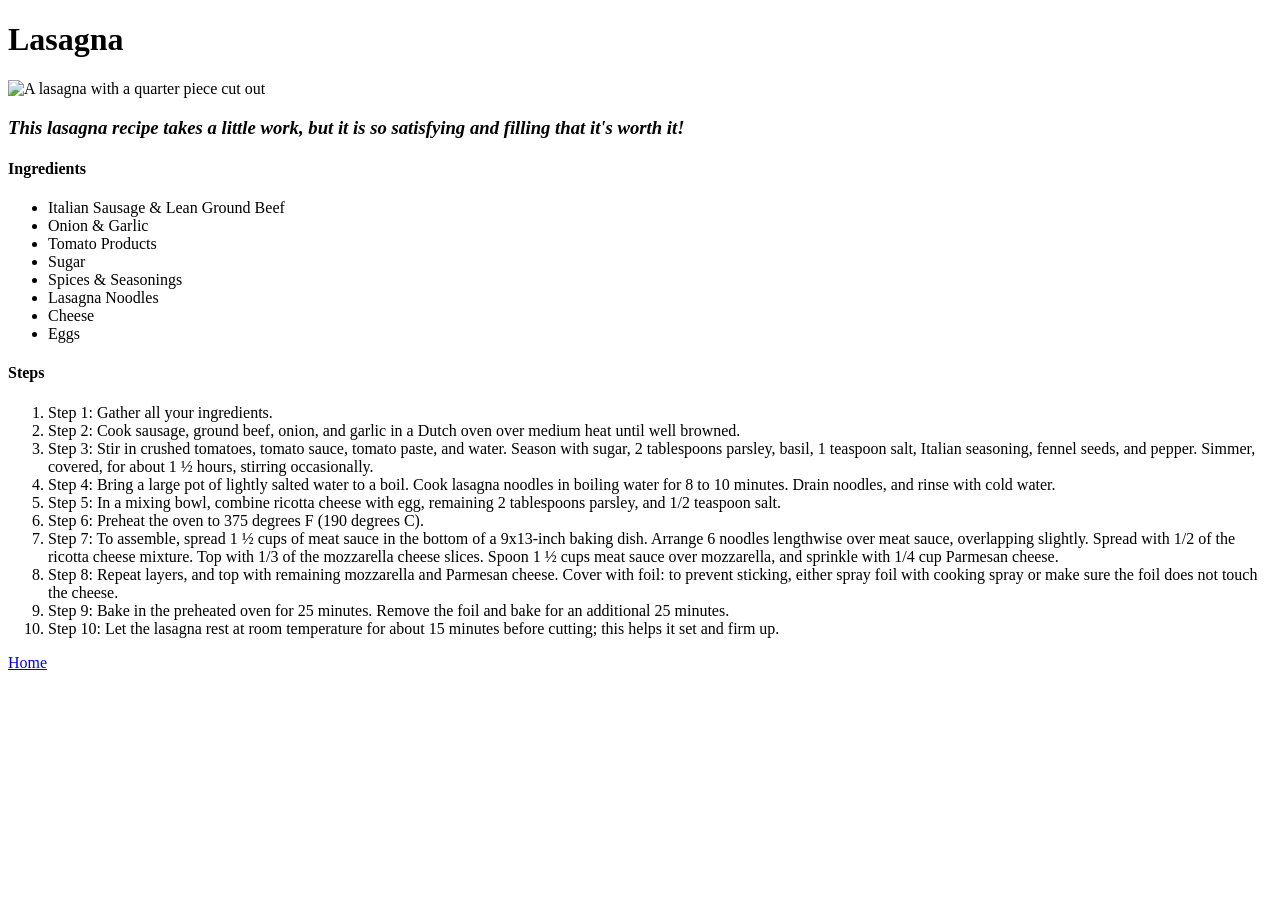
==== recipes/lasagna.html @ cc0717dc "Fix 'Step 10' missing text" ====
<!doctype html>
<html lang="en">
  <head>
    <meta charset="UTF-8" />
    <meta name="viewport" content="width=device-width, initial-scale=1.0" />
    <title>Lasagna</title>
  </head>
  <body>
    <h1>Lasagna</h1>

    <img
      src="../images/Lasagna.jpg"
      alt="A lasagna with a quarter piece cut out"
    />

    <h3>
      <em
        >This lasagna recipe takes a little work, but it is so satisfying and
        filling that it's worth it!</em
      >
    </h3>

    <h4>Ingredients</h4>
    <ul>
      <li>Italian Sausage & Lean Ground Beef</li>
      <li>Onion & Garlic</li>
      <li>Tomato Products</li>
      <li>Sugar</li>
      <li>Spices & Seasonings</li>
      <li>Lasagna Noodles</li>
      <li>Cheese</li>
      <li>Eggs</li>
    </ul>

    <h4>Steps</h4>
    <ol>
      <li>Step 1: Gather all your ingredients.</li>
      <li>
        Step 2: Cook sausage, ground beef, onion, and garlic in a Dutch oven
        over medium heat until well browned.
      </li>
      <li>
        Step 3: Stir in crushed tomatoes, tomato sauce, tomato paste, and water.
        Season with sugar, 2 tablespoons parsley, basil, 1 teaspoon salt,
        Italian seasoning, fennel seeds, and pepper. Simmer, covered, for about
        1 ½ hours, stirring occasionally.
      </li>
      <li>
        Step 4: Bring a large pot of lightly salted water to a boil. Cook
        lasagna noodles in boiling water for 8 to 10 minutes. Drain noodles, and
        rinse with cold water.
      </li>
      <li>
        Step 5: In a mixing bowl, combine ricotta cheese with egg, remaining 2
        tablespoons parsley, and 1/2 teaspoon salt.
      </li>
      <li>Step 6: Preheat the oven to 375 degrees F (190 degrees C).</li>
      <li>
        Step 7: To assemble, spread 1 ½ cups of meat sauce in the bottom of a
        9x13-inch baking dish. Arrange 6 noodles lengthwise over meat sauce,
        overlapping slightly. Spread with 1/2 of the ricotta cheese mixture. Top
        with 1/3 of the mozzarella cheese slices. Spoon 1 ½ cups meat sauce over
        mozzarella, and sprinkle with 1/4 cup Parmesan cheese.
      </li>
      <li>
        Step 8: Repeat layers, and top with remaining mozzarella and Parmesan
        cheese. Cover with foil: to prevent sticking, either spray foil with
        cooking spray or make sure the foil does not touch the cheese.
      </li>
      <li>
        Step 9: Bake in the preheated oven for 25 minutes. Remove the foil and
        bake for an additional 25 minutes.
      </li>
      <li>
        Step 10: Let the lasagna rest at room temperature for about 15 minutes
        before cutting; this helps it set and firm up.
      </li>
    </ol>

    <a href="../index.html">Home</a>
  </body>
</html>
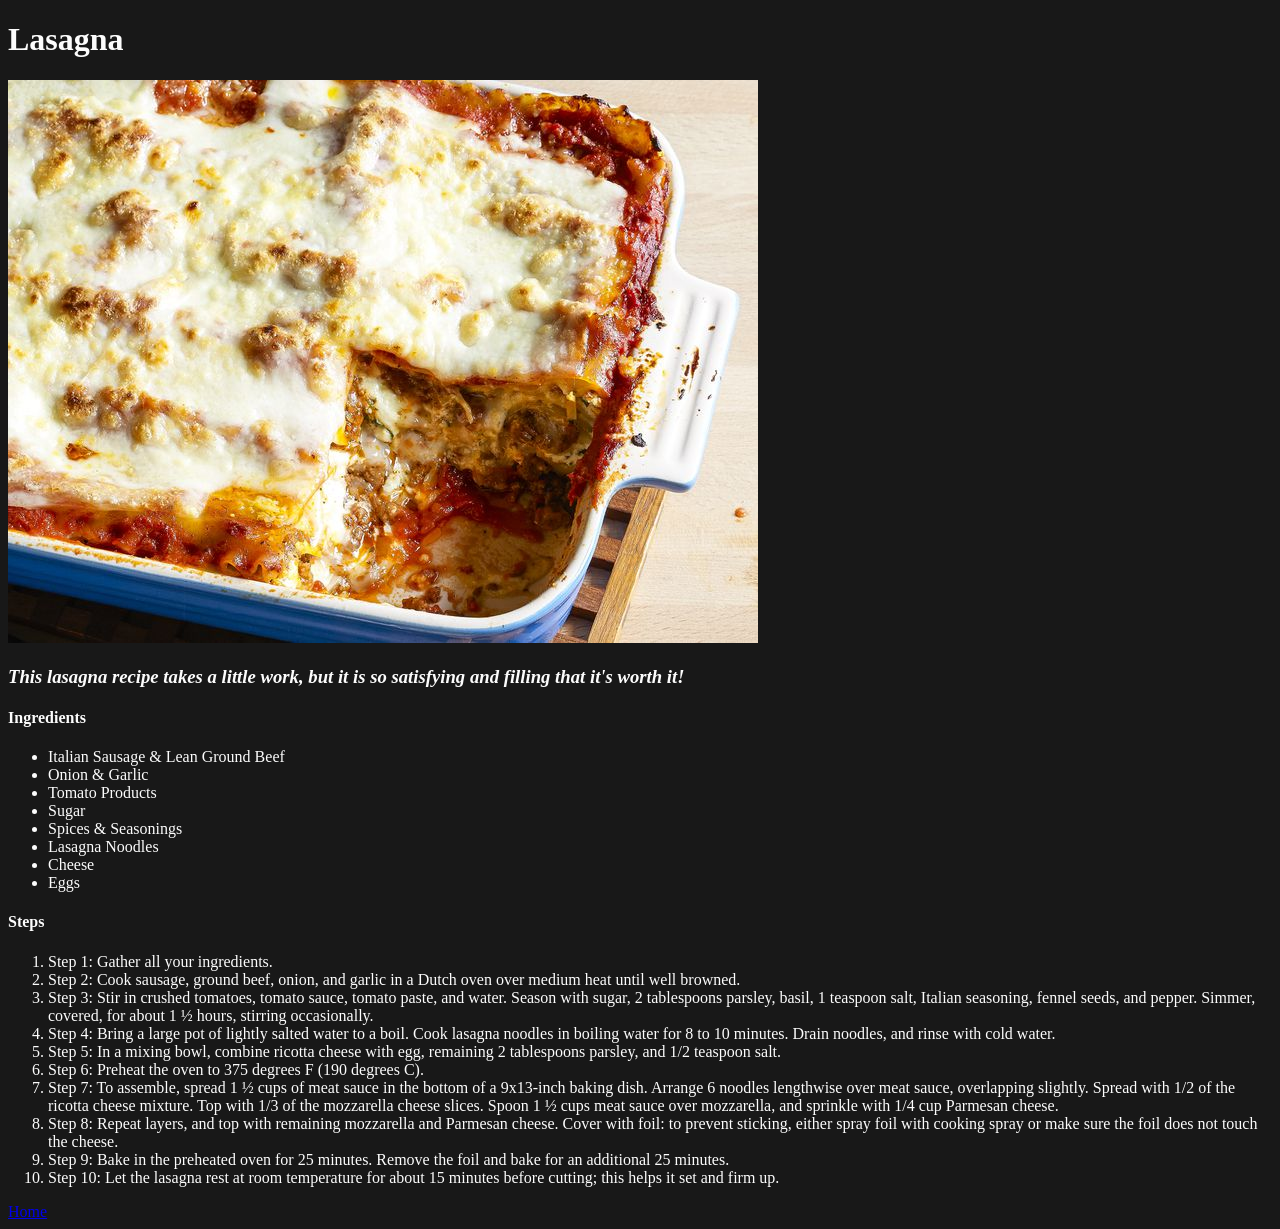
==== commit 72b0b0d0: "Change color scheme for lasagna page" ====
--- a/recipes/lasagna.html
+++ b/recipes/lasagna.html
@@ -4,79 +4,82 @@
     <meta charset="UTF-8" />
     <meta name="viewport" content="width=device-width, initial-scale=1.0" />
     <title>Lasagna</title>
+    <link rel="stylesheet" href="lasagna.css" />
   </head>
   <body>
-    <h1>Lasagna</h1>
+    <div>
+      <h1>Lasagna</h1>
 
-    <img
-      src="../images/Lasagna.jpg"
-      alt="A lasagna with a quarter piece cut out"
-    />
+      <img
+        src="../images/Lasagna.jpg"
+        alt="A lasagna with a quarter piece cut out"
+      />
 
-    <h3>
-      <em
-        >This lasagna recipe takes a little work, but it is so satisfying and
-        filling that it's worth it!</em
-      >
-    </h3>
+      <h3>
+        <em
+          >This lasagna recipe takes a little work, but it is so satisfying and
+          filling that it's worth it!</em
+        >
+      </h3>
 
-    <h4>Ingredients</h4>
-    <ul>
-      <li>Italian Sausage & Lean Ground Beef</li>
-      <li>Onion & Garlic</li>
-      <li>Tomato Products</li>
-      <li>Sugar</li>
-      <li>Spices & Seasonings</li>
-      <li>Lasagna Noodles</li>
-      <li>Cheese</li>
-      <li>Eggs</li>
-    </ul>
+      <h4>Ingredients</h4>
+      <ul>
+        <li>Italian Sausage & Lean Ground Beef</li>
+        <li>Onion & Garlic</li>
+        <li>Tomato Products</li>
+        <li>Sugar</li>
+        <li>Spices & Seasonings</li>
+        <li>Lasagna Noodles</li>
+        <li>Cheese</li>
+        <li>Eggs</li>
+      </ul>
 
-    <h4>Steps</h4>
-    <ol>
-      <li>Step 1: Gather all your ingredients.</li>
-      <li>
-        Step 2: Cook sausage, ground beef, onion, and garlic in a Dutch oven
-        over medium heat until well browned.
-      </li>
-      <li>
-        Step 3: Stir in crushed tomatoes, tomato sauce, tomato paste, and water.
-        Season with sugar, 2 tablespoons parsley, basil, 1 teaspoon salt,
-        Italian seasoning, fennel seeds, and pepper. Simmer, covered, for about
-        1 ½ hours, stirring occasionally.
-      </li>
-      <li>
-        Step 4: Bring a large pot of lightly salted water to a boil. Cook
-        lasagna noodles in boiling water for 8 to 10 minutes. Drain noodles, and
-        rinse with cold water.
-      </li>
-      <li>
-        Step 5: In a mixing bowl, combine ricotta cheese with egg, remaining 2
-        tablespoons parsley, and 1/2 teaspoon salt.
-      </li>
-      <li>Step 6: Preheat the oven to 375 degrees F (190 degrees C).</li>
-      <li>
-        Step 7: To assemble, spread 1 ½ cups of meat sauce in the bottom of a
-        9x13-inch baking dish. Arrange 6 noodles lengthwise over meat sauce,
-        overlapping slightly. Spread with 1/2 of the ricotta cheese mixture. Top
-        with 1/3 of the mozzarella cheese slices. Spoon 1 ½ cups meat sauce over
-        mozzarella, and sprinkle with 1/4 cup Parmesan cheese.
-      </li>
-      <li>
-        Step 8: Repeat layers, and top with remaining mozzarella and Parmesan
-        cheese. Cover with foil: to prevent sticking, either spray foil with
-        cooking spray or make sure the foil does not touch the cheese.
-      </li>
-      <li>
-        Step 9: Bake in the preheated oven for 25 minutes. Remove the foil and
-        bake for an additional 25 minutes.
-      </li>
-      <li>
-        Step 10: Let the lasagna rest at room temperature for about 15 minutes
-        before cutting; this helps it set and firm up.
-      </li>
-    </ol>
+      <h4>Steps</h4>
+      <ol>
+        <li>Step 1: Gather all your ingredients.</li>
+        <li>
+          Step 2: Cook sausage, ground beef, onion, and garlic in a Dutch oven
+          over medium heat until well browned.
+        </li>
+        <li>
+          Step 3: Stir in crushed tomatoes, tomato sauce, tomato paste, and
+          water. Season with sugar, 2 tablespoons parsley, basil, 1 teaspoon
+          salt, Italian seasoning, fennel seeds, and pepper. Simmer, covered,
+          for about 1 ½ hours, stirring occasionally.
+        </li>
+        <li>
+          Step 4: Bring a large pot of lightly salted water to a boil. Cook
+          lasagna noodles in boiling water for 8 to 10 minutes. Drain noodles,
+          and rinse with cold water.
+        </li>
+        <li>
+          Step 5: In a mixing bowl, combine ricotta cheese with egg, remaining 2
+          tablespoons parsley, and 1/2 teaspoon salt.
+        </li>
+        <li>Step 6: Preheat the oven to 375 degrees F (190 degrees C).</li>
+        <li>
+          Step 7: To assemble, spread 1 ½ cups of meat sauce in the bottom of a
+          9x13-inch baking dish. Arrange 6 noodles lengthwise over meat sauce,
+          overlapping slightly. Spread with 1/2 of the ricotta cheese mixture.
+          Top with 1/3 of the mozzarella cheese slices. Spoon 1 ½ cups meat
+          sauce over mozzarella, and sprinkle with 1/4 cup Parmesan cheese.
+        </li>
+        <li>
+          Step 8: Repeat layers, and top with remaining mozzarella and Parmesan
+          cheese. Cover with foil: to prevent sticking, either spray foil with
+          cooking spray or make sure the foil does not touch the cheese.
+        </li>
+        <li>
+          Step 9: Bake in the preheated oven for 25 minutes. Remove the foil and
+          bake for an additional 25 minutes.
+        </li>
+        <li>
+          Step 10: Let the lasagna rest at room temperature for about 15 minutes
+          before cutting; this helps it set and firm up.
+        </li>
+      </ol>
 
-    <a href="../index.html">Home</a>
+      <a href="../index.html">Home</a>
+    </div>
   </body>
 </html>
--- a/recipes/lasagna.css
+++ b/recipes/lasagna.css
@@ -0,0 +1,4 @@
+body {
+  background-color: rgb(24, 24, 24);
+  color: rgb(252, 252, 252);
+}
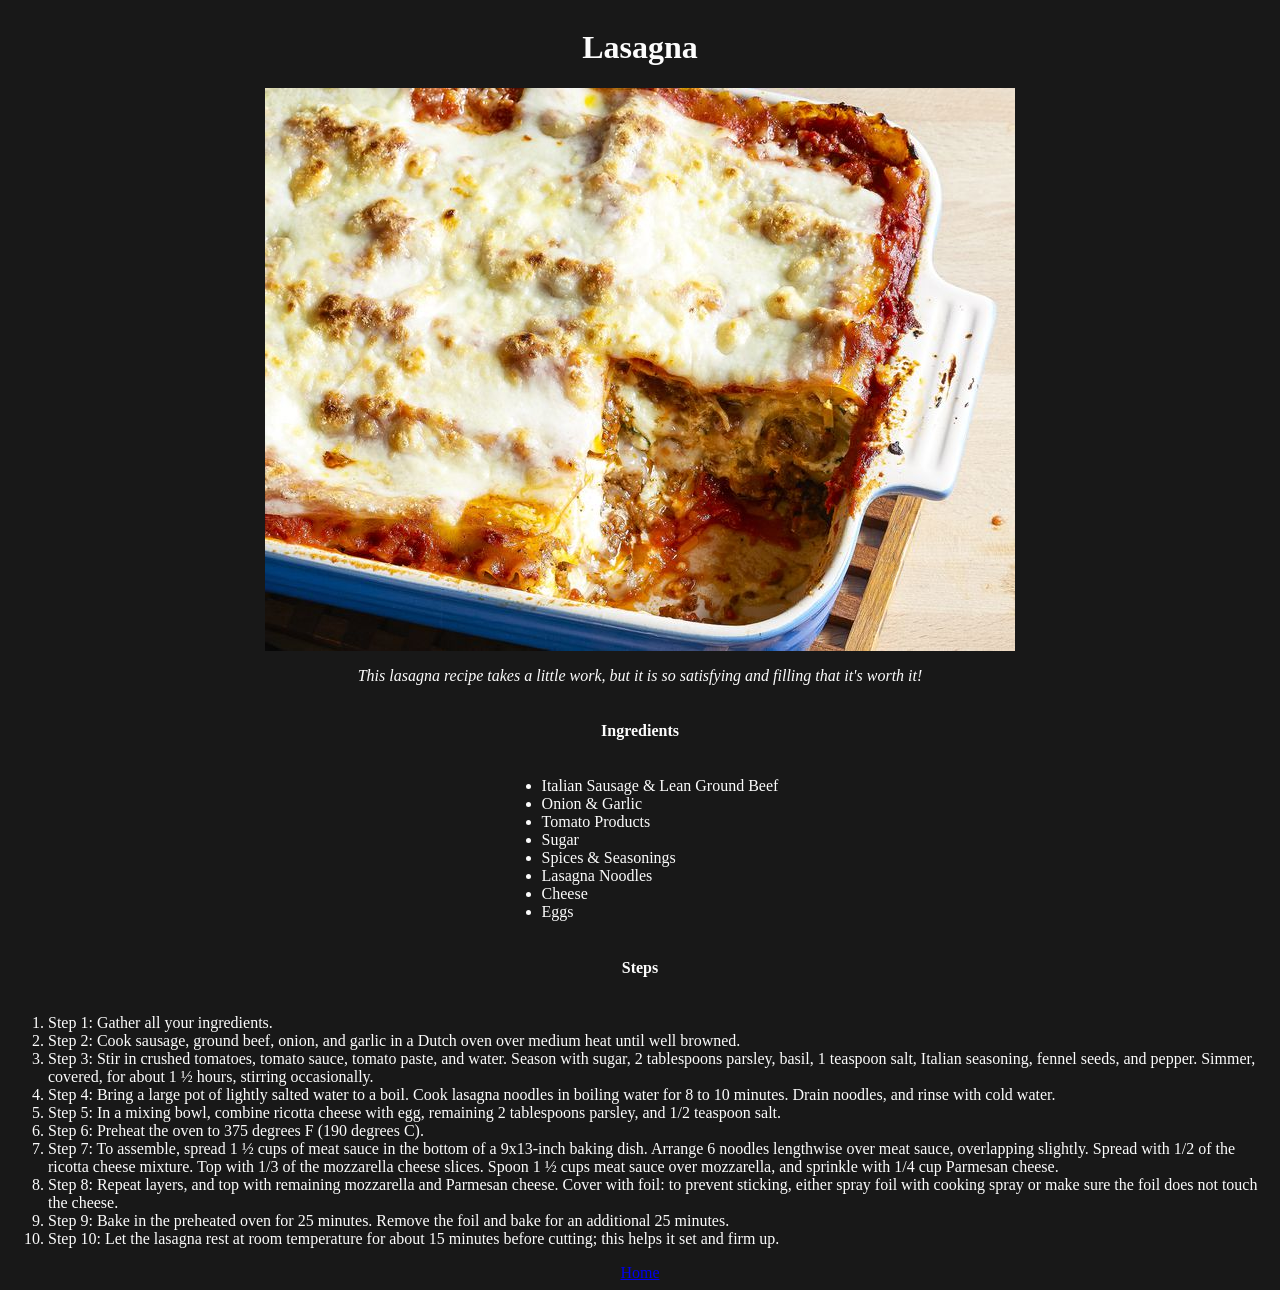
==== commit 811235fe: "Center all elements" ====
--- a/recipes/lasagna.html
+++ b/recipes/lasagna.html
@@ -7,7 +7,7 @@
     <link rel="stylesheet" href="lasagna.css" />
   </head>
   <body>
-    <div>
+    <div class="wrapper">
       <h1>Lasagna</h1>
 
       <img
@@ -15,12 +15,12 @@
         alt="A lasagna with a quarter piece cut out"
       />
 
-      <h3>
+      <p>
         <em
           >This lasagna recipe takes a little work, but it is so satisfying and
           filling that it's worth it!</em
         >
-      </h3>
+      </p>
 
       <h4>Ingredients</h4>
       <ul>
--- a/recipes/lasagna.css
+++ b/recipes/lasagna.css
@@ -2,3 +2,10 @@
   background-color: rgb(24, 24, 24);
   color: rgb(252, 252, 252);
 }
+
+.wrapper {
+  display: flex;
+  justify-content: center;
+  align-items: center;
+  flex-direction: column;
+}
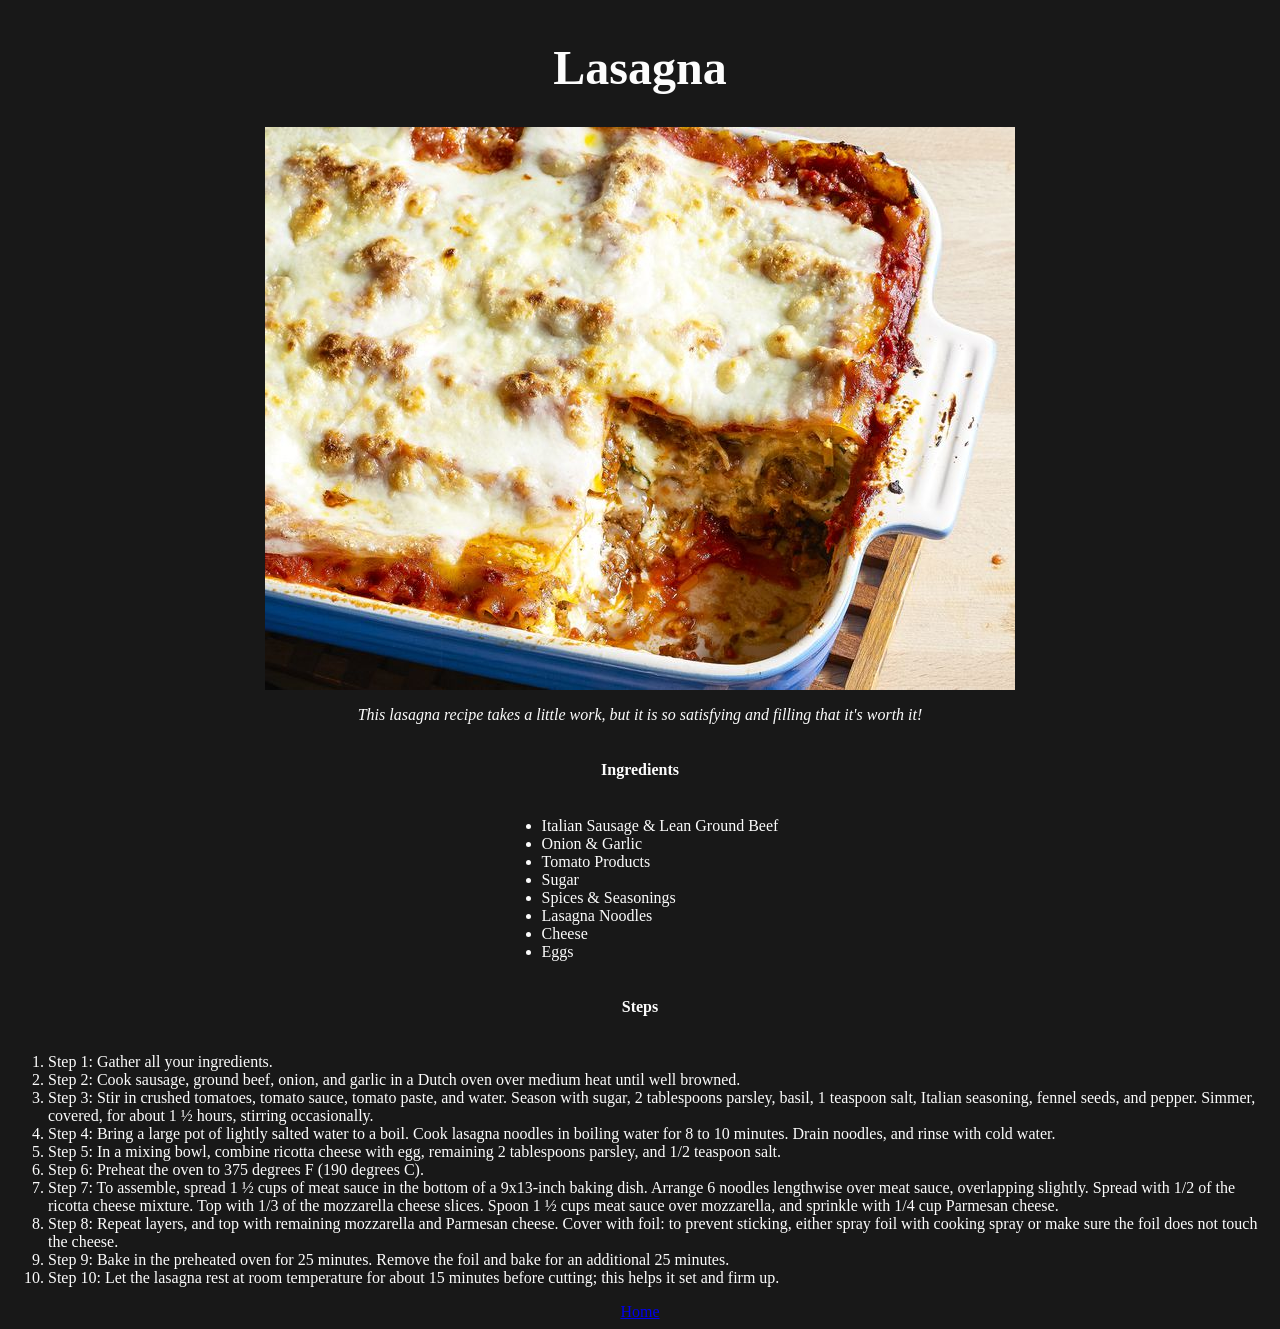
==== commit d6634c10: "Resize title and weight" ====
--- a/recipes/lasagna.html
+++ b/recipes/lasagna.html
@@ -8,7 +8,7 @@
   </head>
   <body>
     <div class="wrapper">
-      <h1>Lasagna</h1>
+      <p class="title">Lasagna</p>
 
       <img
         src="../images/Lasagna.jpg"
--- a/recipes/lasagna.css
+++ b/recipes/lasagna.css
@@ -9,3 +9,9 @@
   align-items: center;
   flex-direction: column;
 }
+
+.title {
+  font-size: 48px;
+  font-weight: 600;
+  margin: 32px;
+}
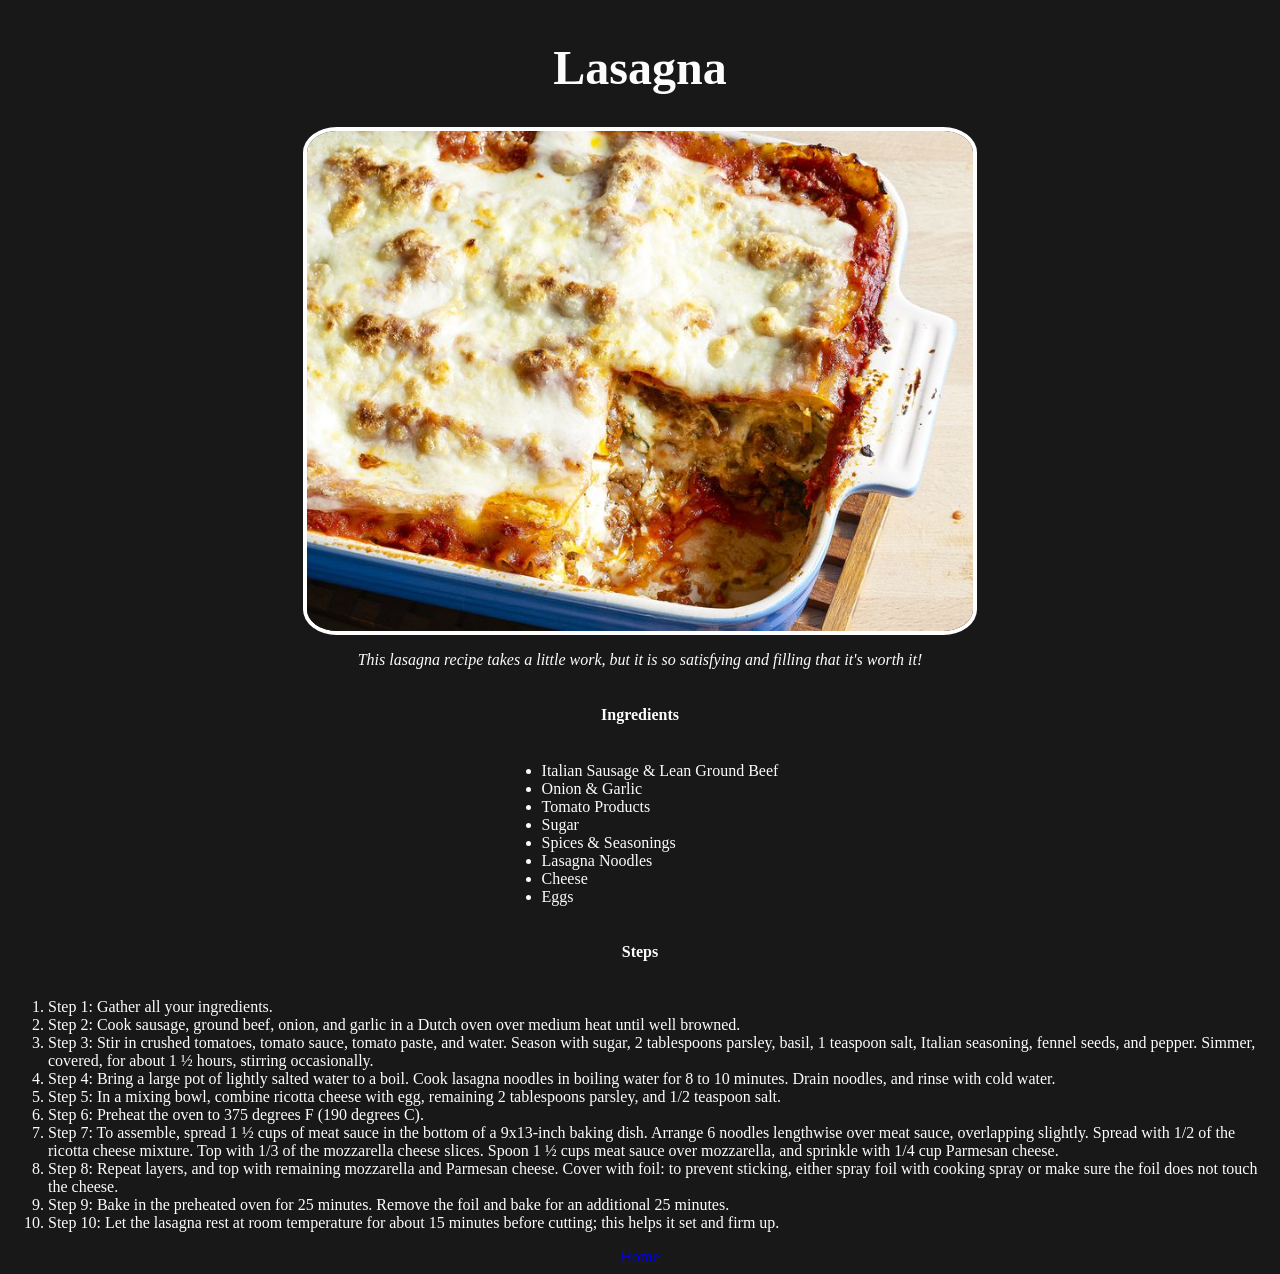
==== commit 2566ef13: "Add border and anim to image" ====
--- a/recipes/lasagna.html
+++ b/recipes/lasagna.html
@@ -4,7 +4,7 @@
     <meta charset="UTF-8" />
     <meta name="viewport" content="width=device-width, initial-scale=1.0" />
     <title>Lasagna</title>
-    <link rel="stylesheet" href="lasagna.css" />
+    <link rel="stylesheet" href="recipe.css" />
   </head>
   <body>
     <div class="wrapper">
@@ -13,6 +13,7 @@
       <img
         src="../images/Lasagna.jpg"
         alt="A lasagna with a quarter piece cut out"
+        class="recipe-image"
       />
 
       <p>
--- a/recipes/recipe.css
+++ b/recipes/recipe.css
@@ -0,0 +1,29 @@
+body {
+  background-color: rgb(24, 24, 24);
+  color: rgb(252, 252, 252);
+}
+
+.wrapper {
+  display: flex;
+  justify-content: center;
+  align-items: center;
+  flex-direction: column;
+}
+
+.title {
+  font-size: 48px;
+  font-weight: 600;
+  margin: 32px;
+}
+
+.recipe-image {
+  height: 500px;
+  width: auto;
+  border: 4px white solid;
+  border-radius: 5%;
+  transition: all 1s ease-in-out;
+}
+
+.recipe-image:hover {
+  transform: scale(1.01);
+}
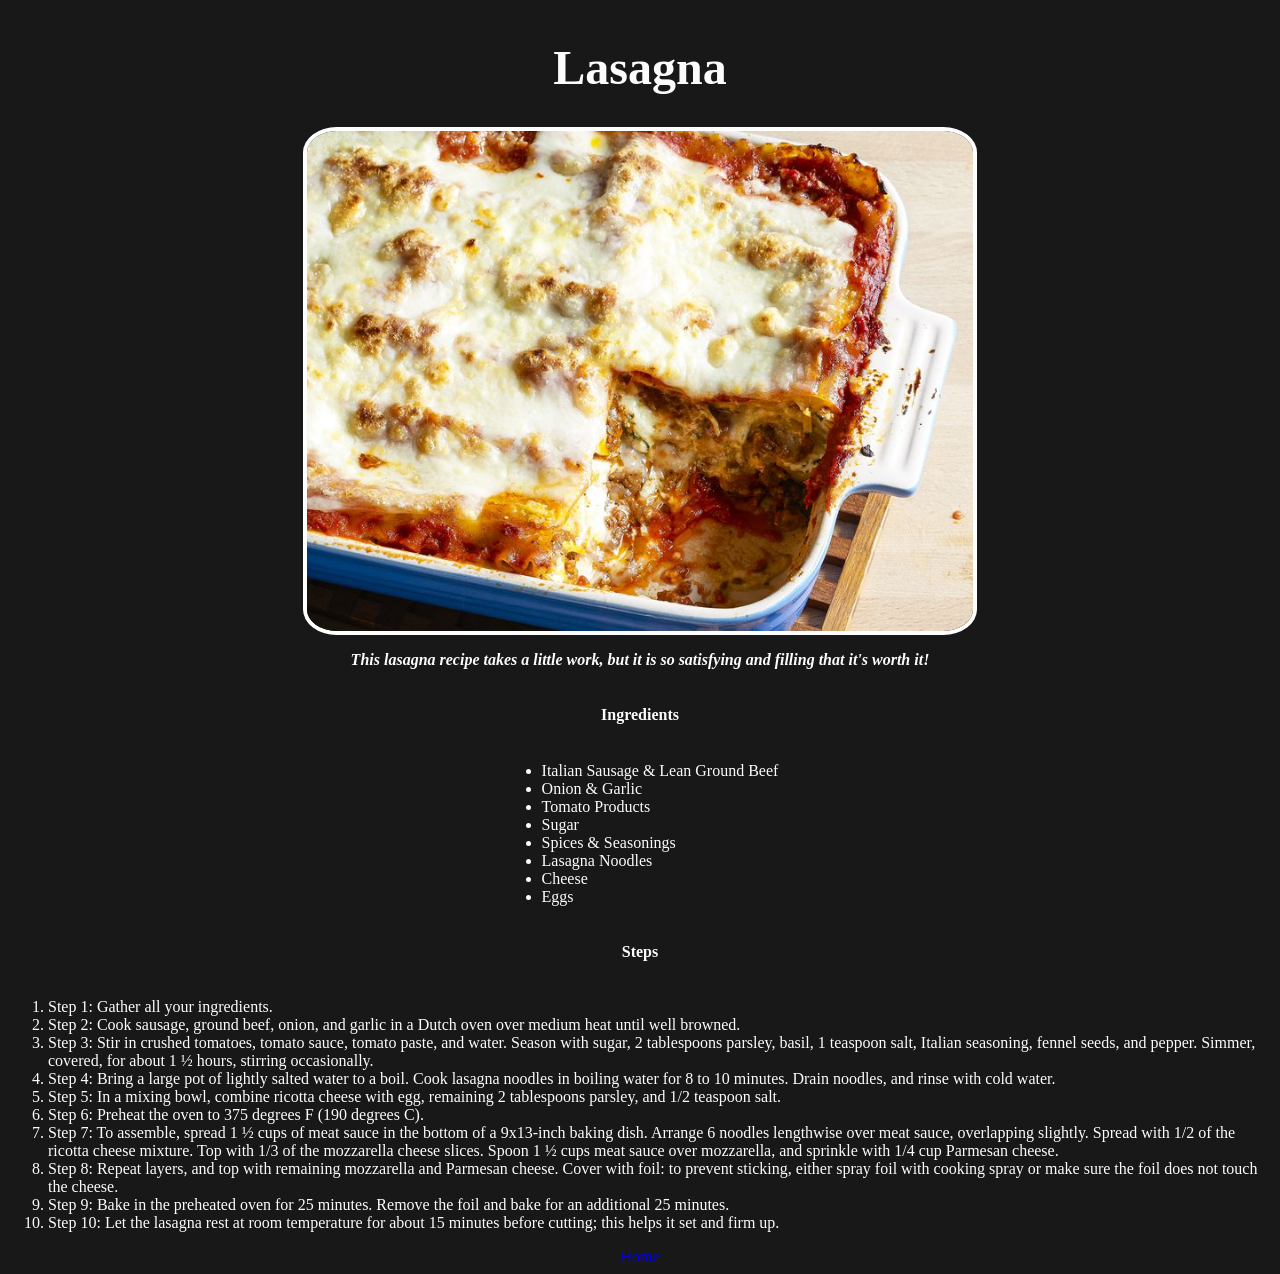
==== commit a9a623ca: "Make description bolder" ====
--- a/recipes/lasagna.html
+++ b/recipes/lasagna.html
@@ -16,7 +16,7 @@
         class="recipe-image"
       />
 
-      <p>
+      <p class="description">
         <em
           >This lasagna recipe takes a little work, but it is so satisfying and
           filling that it's worth it!</em
--- a/recipes/recipe.css
+++ b/recipes/recipe.css
@@ -21,9 +21,13 @@
   width: auto;
   border: 4px white solid;
   border-radius: 5%;
-  transition: all 1s ease-in-out;
+  transition: all 0.2s ease-in-out;
 }
 
 .recipe-image:hover {
   transform: scale(1.01);
 }
+
+.description {
+  font-weight: 600;
+}
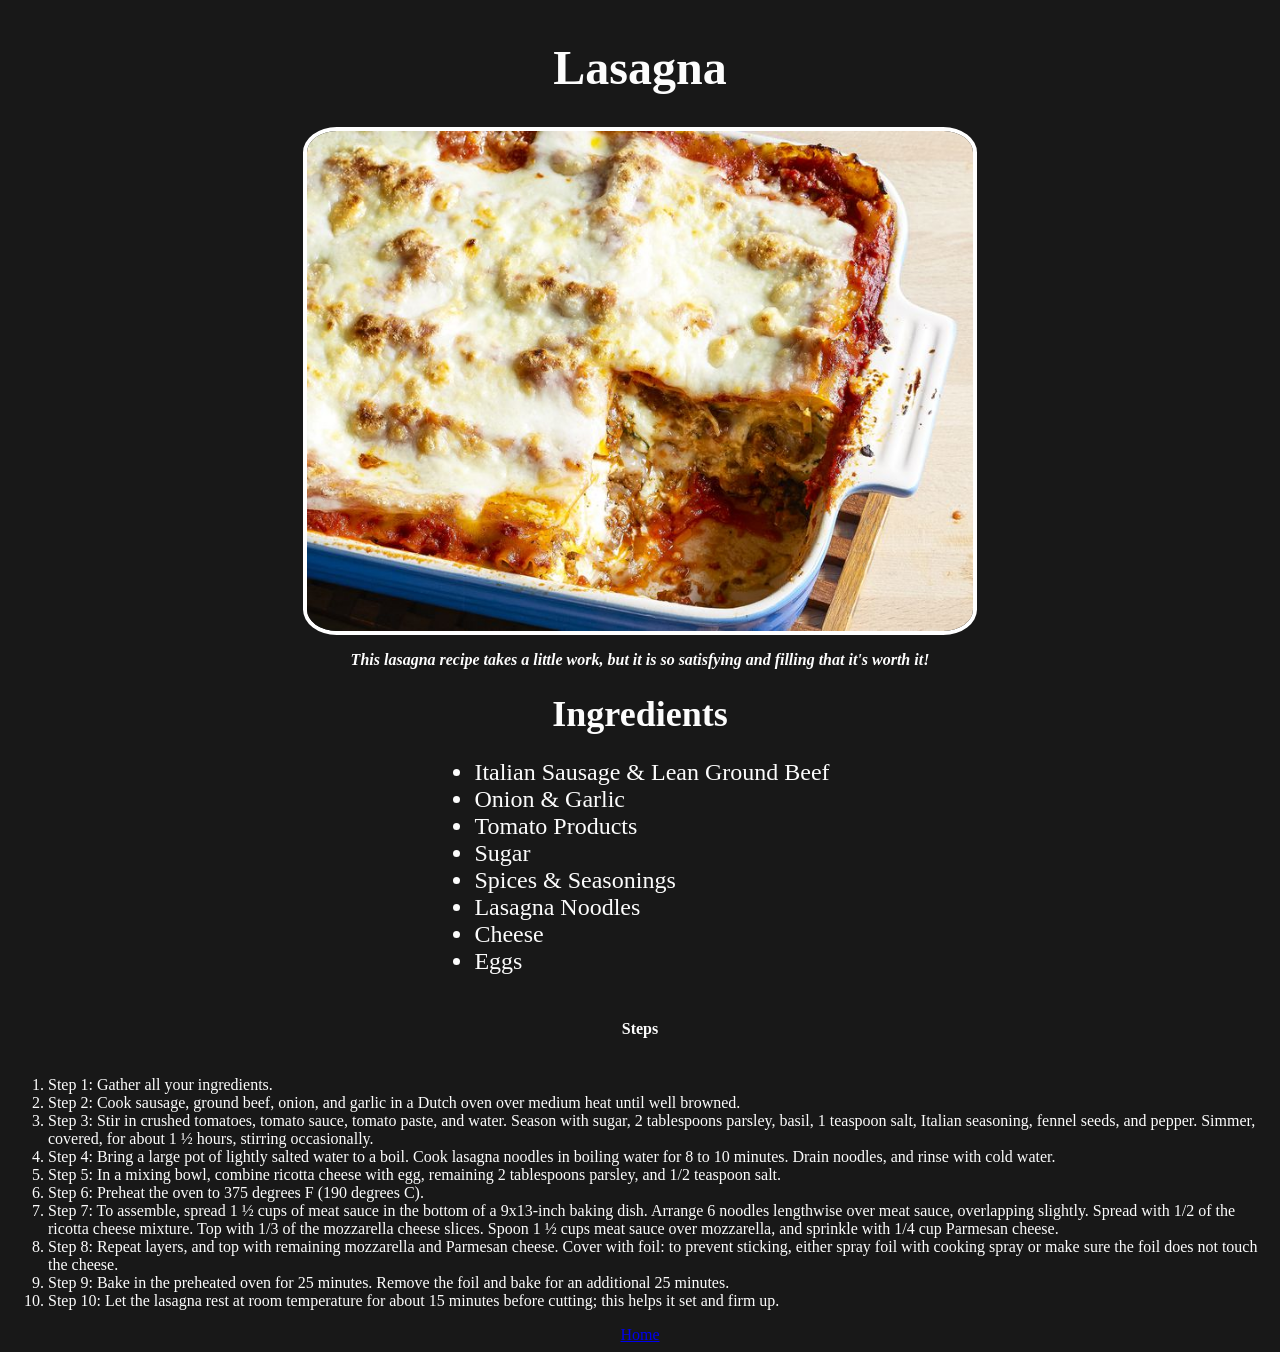
==== commit c9cb3043: "Change ingredient font weight & size" ====
--- a/recipes/lasagna.html
+++ b/recipes/lasagna.html
@@ -23,17 +23,19 @@
         >
       </p>
 
-      <h4>Ingredients</h4>
-      <ul>
-        <li>Italian Sausage & Lean Ground Beef</li>
-        <li>Onion & Garlic</li>
-        <li>Tomato Products</li>
-        <li>Sugar</li>
-        <li>Spices & Seasonings</li>
-        <li>Lasagna Noodles</li>
-        <li>Cheese</li>
-        <li>Eggs</li>
-      </ul>
+      <div>
+        <p class="ingredients">Ingredients</p>
+        <ul class="ingredient-list">
+          <li>Italian Sausage & Lean Ground Beef</li>
+          <li>Onion & Garlic</li>
+          <li>Tomato Products</li>
+          <li>Sugar</li>
+          <li>Spices & Seasonings</li>
+          <li>Lasagna Noodles</li>
+          <li>Cheese</li>
+          <li>Eggs</li>
+        </ul>
+      </div>
 
       <h4>Steps</h4>
       <ol>
--- a/recipes/recipe.css
+++ b/recipes/recipe.css
@@ -31,3 +31,15 @@
 .description {
   font-weight: 600;
 }
+
+.ingredients {
+  margin: 8px;
+  text-align: center;
+  font-size: 36px;
+  font-weight: 600;
+}
+
+.ingredient-list {
+  margin-right: 16px;
+  font-size: 24px;
+}
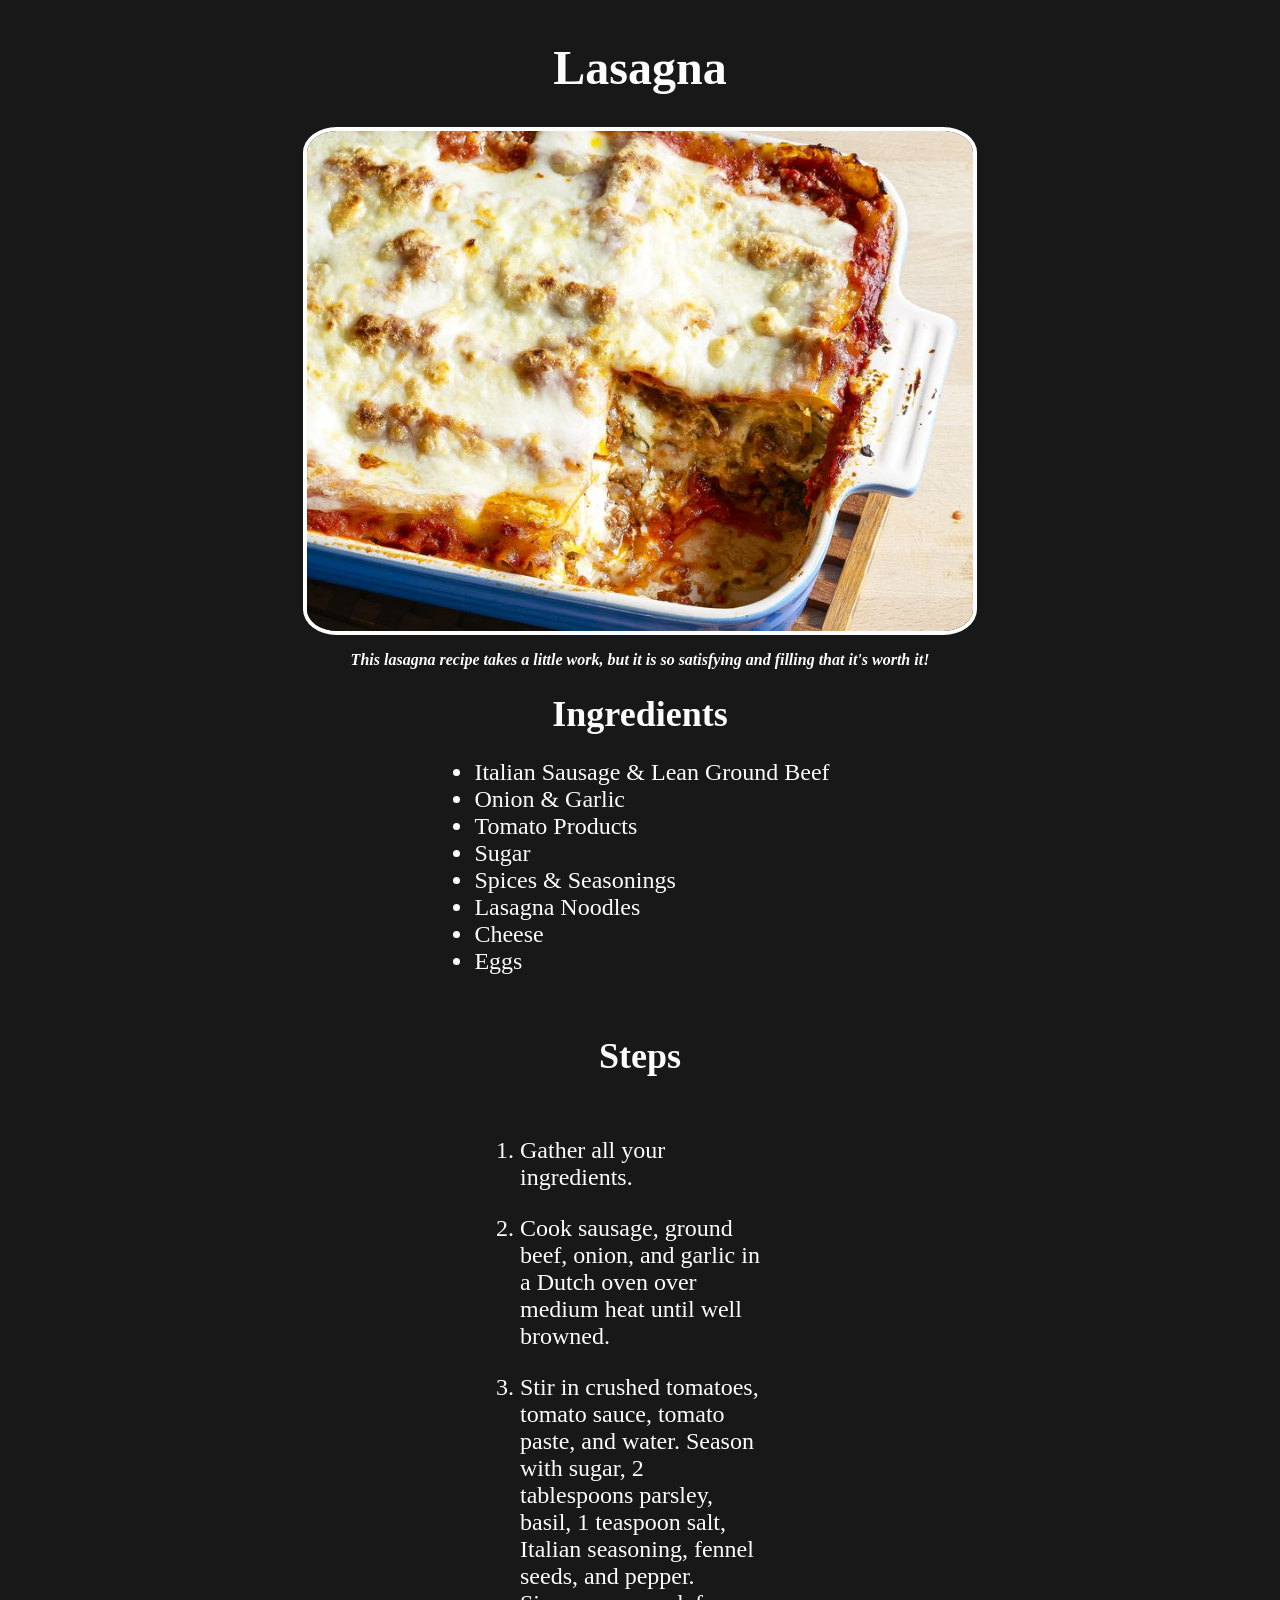
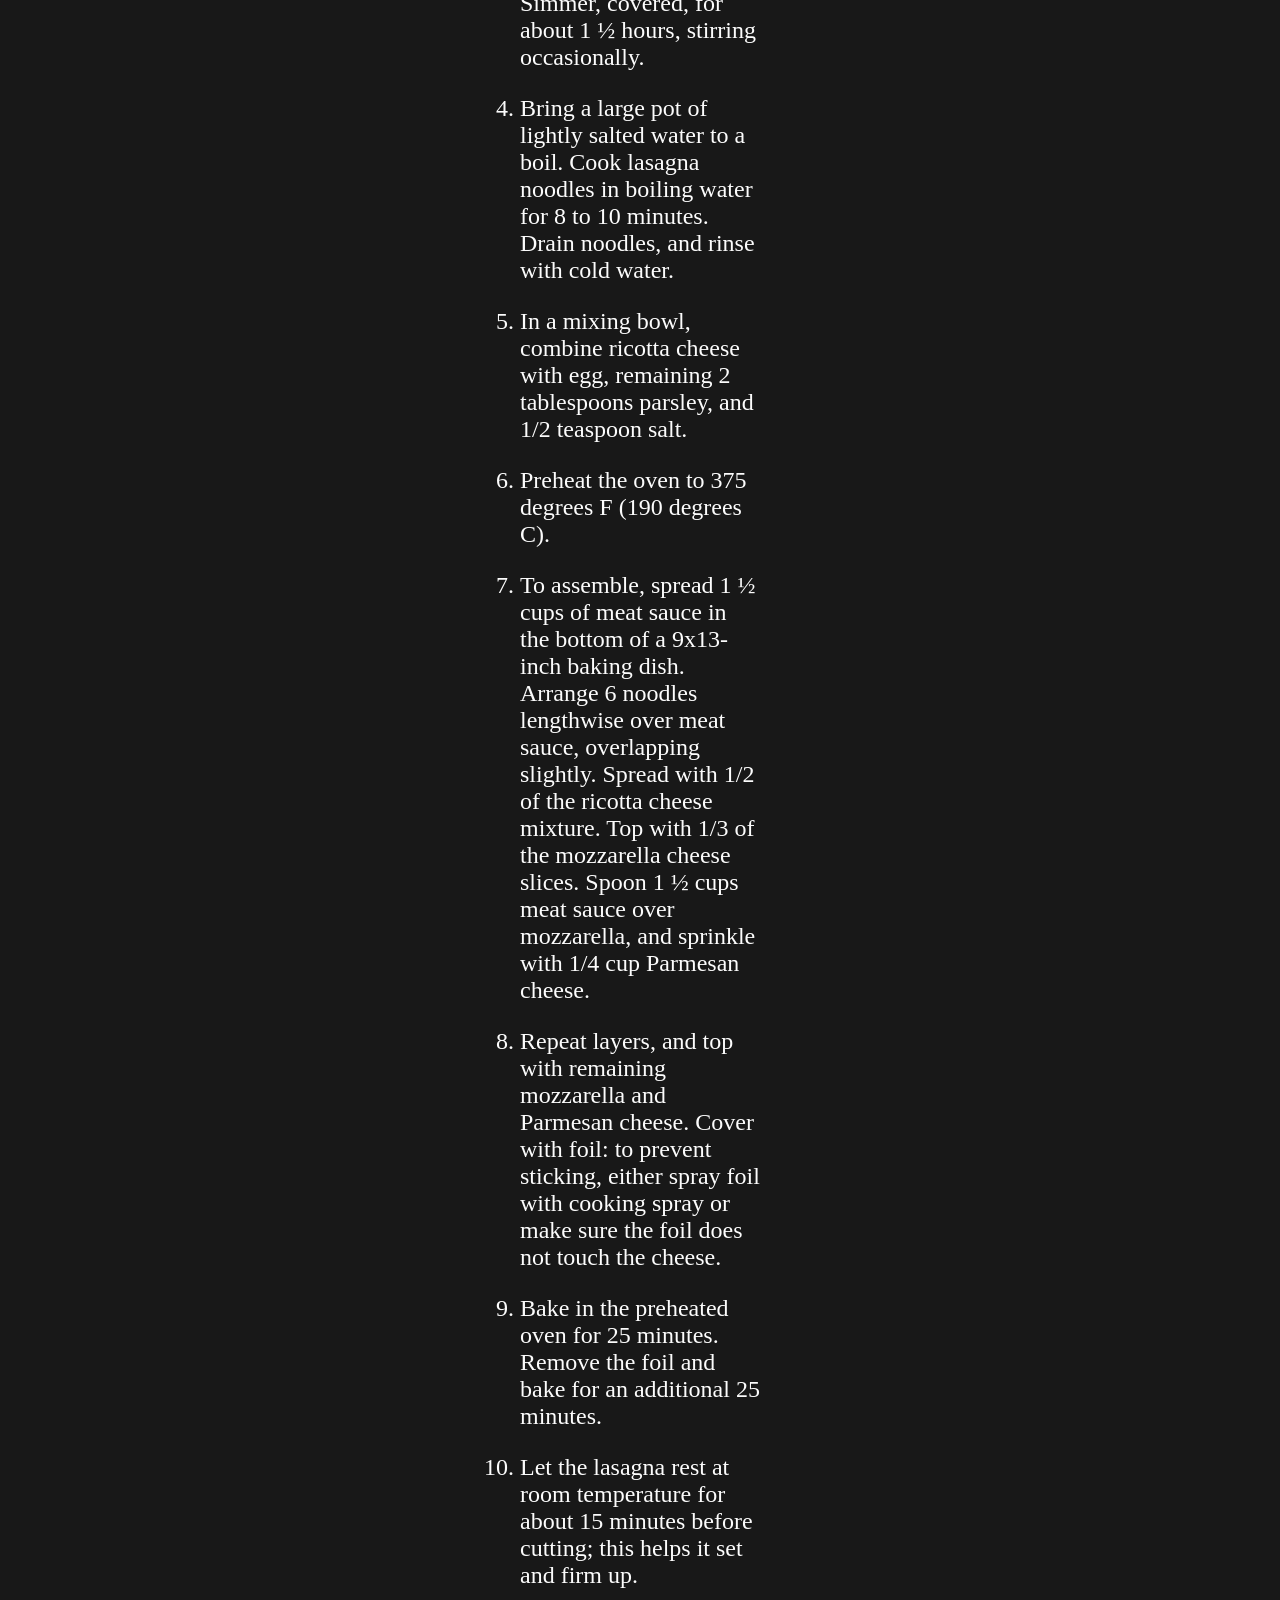
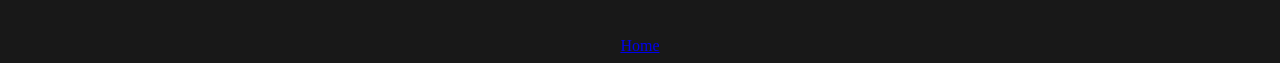
==== commit 7888c2ee: "Complete step list" ====
--- a/recipes/lasagna.html
+++ b/recipes/lasagna.html
@@ -37,48 +37,50 @@
         </ul>
       </div>
 
-      <h4>Steps</h4>
-      <ol>
-        <li>Step 1: Gather all your ingredients.</li>
-        <li>
-          Step 2: Cook sausage, ground beef, onion, and garlic in a Dutch oven
-          over medium heat until well browned.
+      <p class="steps">Steps</p>
+      <ol class="step-list">
+        <li class="each-step">Gather all your ingredients.</li>
+        <li class="each-step">
+          Cook sausage, ground beef, onion, and garlic in a Dutch oven over
+          medium heat until well browned.
         </li>
-        <li>
-          Step 3: Stir in crushed tomatoes, tomato sauce, tomato paste, and
-          water. Season with sugar, 2 tablespoons parsley, basil, 1 teaspoon
-          salt, Italian seasoning, fennel seeds, and pepper. Simmer, covered,
-          for about 1 ½ hours, stirring occasionally.
+        <li class="each-step">
+          Stir in crushed tomatoes, tomato sauce, tomato paste, and water.
+          Season with sugar, 2 tablespoons parsley, basil, 1 teaspoon salt,
+          Italian seasoning, fennel seeds, and pepper. Simmer, covered, for
+          about 1 ½ hours, stirring occasionally.
         </li>
-        <li>
-          Step 4: Bring a large pot of lightly salted water to a boil. Cook
-          lasagna noodles in boiling water for 8 to 10 minutes. Drain noodles,
-          and rinse with cold water.
+        <li class="each-step">
+          Bring a large pot of lightly salted water to a boil. Cook lasagna
+          noodles in boiling water for 8 to 10 minutes. Drain noodles, and rinse
+          with cold water.
         </li>
-        <li>
-          Step 5: In a mixing bowl, combine ricotta cheese with egg, remaining 2
+        <li class="each-step">
+          In a mixing bowl, combine ricotta cheese with egg, remaining 2
           tablespoons parsley, and 1/2 teaspoon salt.
         </li>
-        <li>Step 6: Preheat the oven to 375 degrees F (190 degrees C).</li>
-        <li>
-          Step 7: To assemble, spread 1 ½ cups of meat sauce in the bottom of a
+        <li class="each-step">
+          Preheat the oven to 375 degrees F (190 degrees C).
+        </li>
+        <li class="each-step">
+          To assemble, spread 1 ½ cups of meat sauce in the bottom of a
           9x13-inch baking dish. Arrange 6 noodles lengthwise over meat sauce,
           overlapping slightly. Spread with 1/2 of the ricotta cheese mixture.
           Top with 1/3 of the mozzarella cheese slices. Spoon 1 ½ cups meat
           sauce over mozzarella, and sprinkle with 1/4 cup Parmesan cheese.
         </li>
-        <li>
-          Step 8: Repeat layers, and top with remaining mozzarella and Parmesan
-          cheese. Cover with foil: to prevent sticking, either spray foil with
-          cooking spray or make sure the foil does not touch the cheese.
+        <li class="each-step">
+          Repeat layers, and top with remaining mozzarella and Parmesan cheese.
+          Cover with foil: to prevent sticking, either spray foil with cooking
+          spray or make sure the foil does not touch the cheese.
         </li>
-        <li>
-          Step 9: Bake in the preheated oven for 25 minutes. Remove the foil and
-          bake for an additional 25 minutes.
+        <li class="each-step">
+          Bake in the preheated oven for 25 minutes. Remove the foil and bake
+          for an additional 25 minutes.
         </li>
-        <li>
-          Step 10: Let the lasagna rest at room temperature for about 15 minutes
-          before cutting; this helps it set and firm up.
+        <li class="each-step">
+          Let the lasagna rest at room temperature for about 15 minutes before
+          cutting; this helps it set and firm up.
         </li>
       </ol>
 
--- a/recipes/recipe.css
+++ b/recipes/recipe.css
@@ -43,3 +43,18 @@
   margin-right: 16px;
   font-size: 24px;
 }
+
+.steps {
+  font-size: 36px;
+  font-weight: 600;
+}
+
+.step-list {
+  text-align: left;
+  padding: 0px 512px;
+  font-size: 24px;
+}
+
+.each-step {
+  margin-bottom: 24px;
+}
